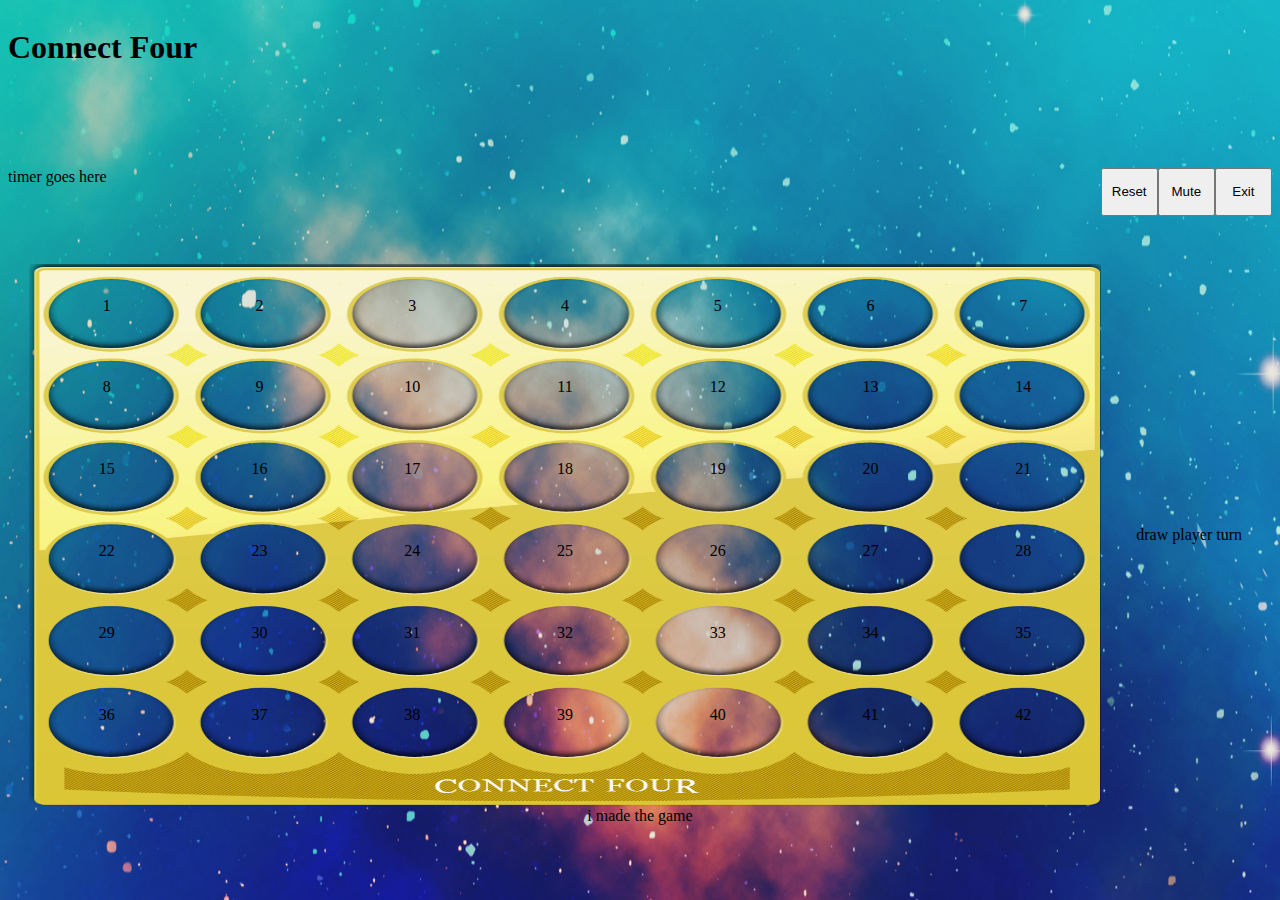
==== Connect Four/Index.html @ 4edeebd4 "added README, also further advenced with the css" ====
<!DOCTYPE html>
<html lang="en">
  <head>
    <meta charset="UTF-8" />
    <meta name="viewport" content="width=device-width, initial-scale=1.0" />
    <meta http-equiv="X-UA-Compatible" content="ie=edge" />
    <script defer src="functions/function.js" type="text/javascript"></script>
    <link rel="stylesheet" href="style/style.css" />
    <title>Connect Four</title>
  </head>
  <body>
    <div class="grid-container">
      <div class="connect-four"><h1>Connect Four</h1></div>
      <div class="player-turn"><div class="turn-text">draw player turn</div></div>
      <div class="buttons">
        <button class="buttonReset" type="button" name="button">Reset</button>

        <button class="buttonMute" type="button" name="muteButton">Mute</button>

        <button class="buttonExit" type="button" name="button">Exit</button>
      </div>
      <div class="timer">timer goes here</div>
<div class= "gameboard">
      <table
        class="insideboard"
        style=
      >
        <tr>
          <td>1</td>
          <td>2</td>
          <td>3</td>
          <td>4</td>
          <td>5</td>
          <td>6</td>
          <td>7</td>
        </tr>
        <tr>
          <td>8</td>
          <td>9</td>
          <td>10</td>
          <td>11</td>
          <td>12</td>
          <td>13</td>
          <td>14</td>
        </tr>
        <tr>
          <td>15</td>
          <td>16</td>
          <td>17</td>
          <td>18</td>
          <td>19</td>
          <td>20</td>
          <td>21</td>
        </tr>
        <tr>
          <td id = "22">22</td>
          <td>23</td>
          <td>24</td>
          <td>25</td>
          <td>26</td>
          <td>27</td>
          <td>28</td>
        </tr>
        <tr>
          <td>29</td>
          <td>30</td>
          <td>31</td>
          <td>32</td>
          <td>33</td>
          <td>34</td>
          <td>35</td>
        </tr>
        <tr>
          <td>36</td>
          <td>37</td>
          <td>38</td>
          <td>39</td>
          <td>40</td>
          <td>41</td>
          <td>42</td>
        </tr>
      </table>
    </div>
    <div class="footer"><footer>i made the game</footer></div>
  </body>
</html>
---- Connect Four/style/style.css ----
html {
  background-image: url("assets/background.png");
  background-repeat: no-repeat;
  background-size: 100vw 100vh;
}

.grid-container {
  display: grid;
  grid-template-columns: 0.1fr 4.6fr 0.4fr 0.8fr;
  grid-template-rows: 0.5fr 0.6fr 3.4fr 0.2fr;
  gap: 0px 0px;
  grid-template-areas:
    "connect-four connect-four connect-four ."
    "timer timer . buttons"
    ". gameboard gameboard player-turn"
    "footer footer footer footer";
}
.connect-four {
  display: grid;
  grid-template-columns: 1fr 1fr 1fr;
  grid-template-rows: 1fr 1fr;
  gap: 0px 0px;
  grid-template-areas:
    ". . ."
    ". . .";
  grid-area: connect-four;
}
.player-turn {
  display: grid;
  grid-template-columns: 0.4fr 2.3fr 0.3fr;
  grid-template-rows: 1.5fr 0.8fr 0.8fr;
  gap: 0px 0px;
  grid-template-areas:
    ". . ."
    ". turn-text ."
    ". . .";
  grid-area: player-turn;

  text-align: center;
}

.turn-text {
  grid-area: turn-text;
  text-align: center;
}
.buttons {
  display: grid;
  grid-template-columns: 1fr 1fr 1fr;
  grid-template-rows: 1fr 1fr;
  gap: 0px 0px;
  grid-template-areas:
    ". . ."
    ". . .";
  grid-area: buttons;
}
.timer {
  grid-area: timer;
}
.footer {
  grid-area: footer;
  text-align: center;
}
.gameboard {
  display: grid;
  grid-template-columns: 1fr 1fr 1fr;
  grid-template-rows: 1fr 1fr;
  gap: 0px 0px;
  grid-template-areas:
    "insideboard insideboard insideboard"
    "insideboard insideboard insideboard";
  grid-area: gameboard;
  background-image: url("assets/Board.png");
  background-size: 100% 100%;
}
.insideboard {
  text-align: center;
  grid-area: insideboard;
  padding-bottom: 50px;
}
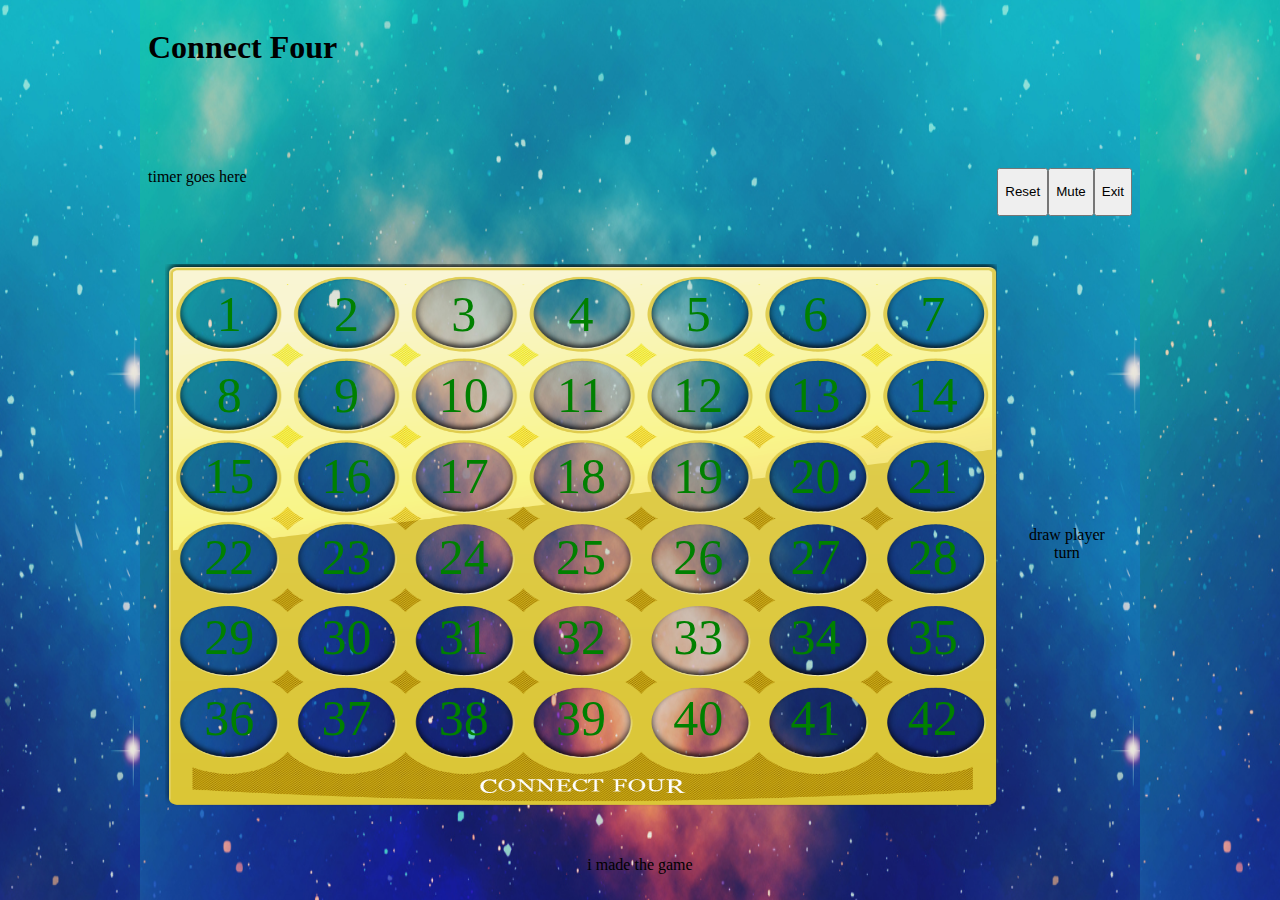
==== commit cb5973f3: "Started to work on the JS" ====
--- a/Connect Four/Index.html
+++ b/Connect Four/Index.html
@@ -13,74 +13,72 @@
       <div class="connect-four"><h1>Connect Four</h1></div>
       <div class="player-turn"><div class="turn-text">draw player turn</div></div>
       <div class="buttons">
-        <button class="buttonReset" type="button" name="button">Reset</button>
+        <button id ="buttonReset" class="buttonReset" type="button" name="button">Reset</button>
 
-        <button class="buttonMute" type="button" name="muteButton">Mute</button>
+        <button id ="buttonMute"class="buttonMute" type="button" name="muteButton">Mute</button>
 
-        <button class="buttonExit" type="button" name="button">Exit</button>
+        <button id ="buttonExit"class="buttonExit" type="button" name="button">Exit</button>
       </div>
       <div class="timer">timer goes here</div>
 <div class= "gameboard">
-      <table
-        class="insideboard"
-        style=
-      >
+      <table id = "insideBoard" class="insideBoard">
         <tr>
-          <td>1</td>
-          <td>2</td>
-          <td>3</td>
-          <td>4</td>
-          <td>5</td>
-          <td>6</td>
-          <td>7</td>
+          <td id ="td1">1</td>
+          <td id = "td2">2</td>
+          <td id = "td3">3</td>
+          <td id = "td4">4</td>
+          <td id = "td5">5</td>
+          <td id = "td6">6</td>
+          <td id = "td7">7</td>
         </tr>
         <tr>
-          <td>8</td>
-          <td>9</td>
-          <td>10</td>
-          <td>11</td>
-          <td>12</td>
-          <td>13</td>
-          <td>14</td>
+          <td id = "td8">8</td>
+          <td id = "td9">9</td>
+          <td id = "td10">10</td>
+          <td id = "td11">11</td>
+          <td id = "td12">12</td>
+          <td id = "td13">13</td>
+          <td id = "td14">14</td>
         </tr>
         <tr>
-          <td>15</td>
-          <td>16</td>
-          <td>17</td>
-          <td>18</td>
-          <td>19</td>
-          <td>20</td>
-          <td>21</td>
+          <td id = "td15">15</td>
+          <td id = "td16">16</td>
+          <td id = "td17">17</td>
+          <td id = "td18">18</td>
+          <td id = "td19">19</td>
+          <td id = "td20">20</td>
+          <td id = "td21">21</td>
         </tr>
         <tr>
-          <td id = "22">22</td>
-          <td>23</td>
-          <td>24</td>
-          <td>25</td>
-          <td>26</td>
-          <td>27</td>
-          <td>28</td>
+          <td id = "td22">22</td>
+          <td id = "td23">23</td>
+          <td id = "td24">24</td>
+          <td id = "td25">25</td>
+          <td id = "td26">26</td>
+          <td id = "td27">27</td>
+          <td id = "td28">28</td>
         </tr>
         <tr>
-          <td>29</td>
-          <td>30</td>
-          <td>31</td>
-          <td>32</td>
-          <td>33</td>
-          <td>34</td>
-          <td>35</td>
+          <td id = "td29">29</td>
+          <td id = "td30">30</td>
+          <td id = "td31">31</td>
+          <td id = "td32">32</td>
+          <td id = "td33">33</td>
+          <td id = "td34">34</td>
+          <td id = "td35">35</td>
         </tr>
         <tr>
-          <td>36</td>
-          <td>37</td>
-          <td>38</td>
-          <td>39</td>
-          <td>40</td>
-          <td>41</td>
-          <td>42</td>
+          <td id = "td36">36</td>
+          <td id = "td37">37</td>
+          <td id = "td38">38</td>
+          <td id = "td39">39</td>
+          <td id = "td40">40</td>
+          <td id = "td41">41</td>
+          <td id = "td42">42</td>
         </tr>
       </table>
     </div>
-    <div class="footer"><footer>i made the game</footer></div>
+  <div class="footer"><footer>i made the game</footer></div>
   </body>
+
 </html>
--- a/Connect Four/style/style.css
+++ b/Connect Four/style/style.css
@@ -1,9 +1,21 @@
 html {
-  background-image: url("assets/background.png");
-  background-repeat: no-repeat;
-  background-size: 100vw 100vh;
+  height: 100%;
+  /* max-height: 600px; */
+  width: 1000px;
+  margin: auto;
+  background-image: url("assets/stars.png"), url("assets/spaceMan.png"),
+    url("/"), url("assets/background.png"), linear-gradient(blue, black);
+  background-repeat: repeat-x, repeat-x, repeat-x, repeat-x, repeat;
+  background-position: 0 0px, 0 0%, 500px, 0, 0;
+  background-size: 1500px, 1000px, 300px 300px, 100% 100%, 100% 100%;
+  animation: 100s para infinite ease;
 }
 
+@keyframes para {
+  100% {
+    background-position: -5000px 30%, 1000px 95%, 0px 0%, 0px 0%, 400px 0;
+  }
+}
 .grid-container {
   display: grid;
   grid-template-columns: 0.1fr 4.6fr 0.4fr 0.8fr;
@@ -46,17 +58,16 @@
 .buttons {
   display: grid;
   grid-template-columns: 1fr 1fr 1fr;
-  grid-template-rows: 1fr 1fr;
+  grid-template-rows: 1fr;
   gap: 0px 0px;
-  grid-template-areas:
-    ". . ."
-    ". . .";
+  grid-template-areas: ". . .";
   grid-area: buttons;
 }
 .timer {
   grid-area: timer;
 }
 .footer {
+  margin-top: 5%;
   grid-area: footer;
   text-align: center;
 }
@@ -71,9 +82,29 @@
   grid-area: gameboard;
   background-image: url("assets/Board.png");
   background-size: 100% 100%;
+  cursor: pointer;
 }
-.insideboard {
+.insideBoard {
   text-align: center;
+  color: green;
   grid-area: insideboard;
   padding-bottom: 50px;
+  font-size: 50px;
+  padding-top: 9px;
+  padding-bottom: 47px;
+  padding-left: 5px;
+  padding-right: 5px;
 }
+
+.buttonExit {
+  cursor: pointer;
+  height: 50%;
+}
+.buttonReset {
+  cursor: pointer;
+  height: 50%;
+}
+.buttonMute {
+  cursor: pointer;
+  height: 50%;
+}
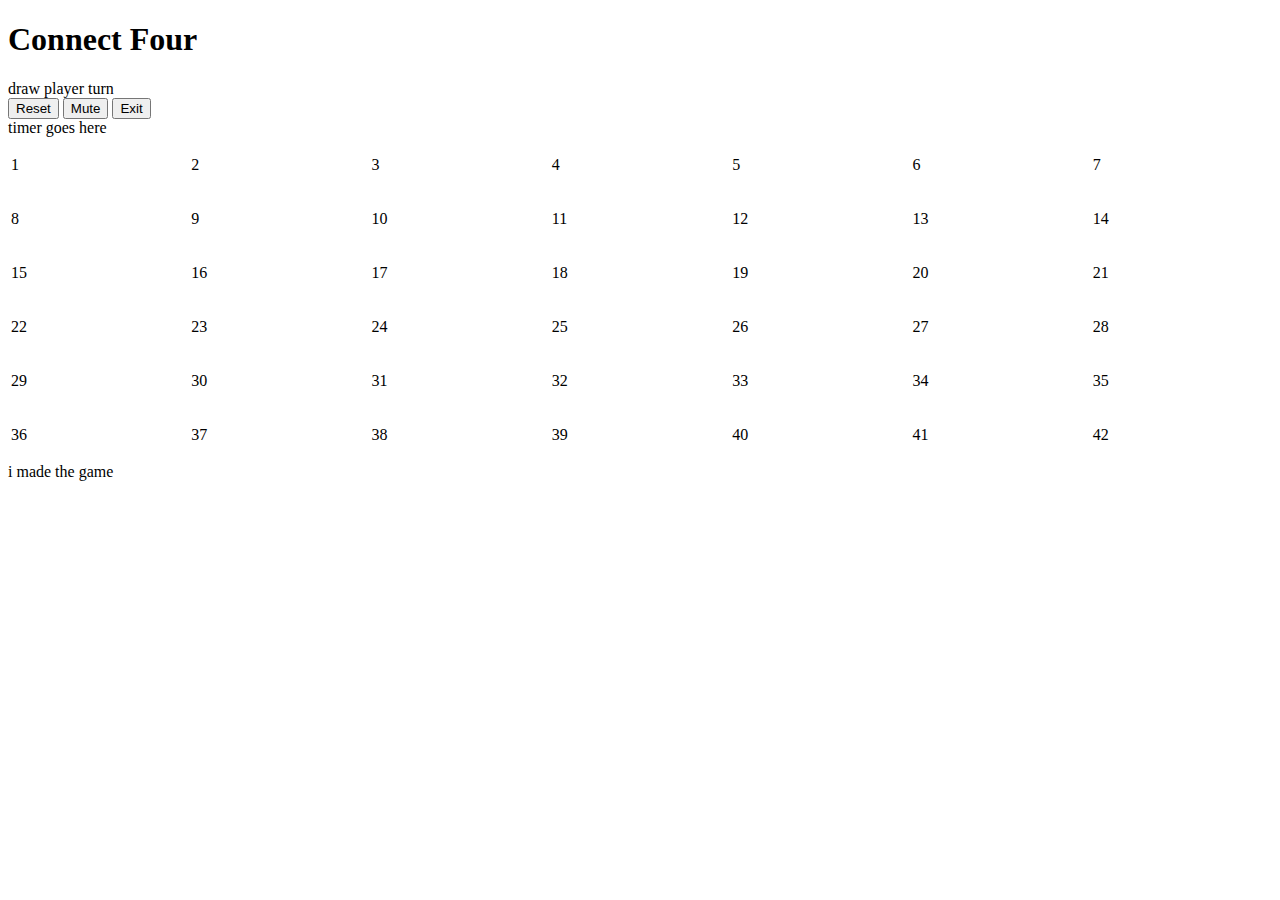
==== commit 8601b566: "Fixed table" ====
--- a/Connect Four/Index.html
+++ b/Connect Four/Index.html
@@ -6,79 +6,94 @@
     <meta http-equiv="X-UA-Compatible" content="ie=edge" />
     <script defer src="functions/function.js" type="text/javascript"></script>
     <link rel="stylesheet" href="style/style.css" />
-    <title>Connect Four</title>
+    <title class="Connect-Four">Connect Four</title>
   </head>
   <body>
     <div class="grid-container">
       <div class="connect-four"><h1>Connect Four</h1></div>
-      <div class="player-turn"><div class="turn-text">draw player turn</div></div>
+      <div class="player-turn">draw player turn</div>
       <div class="buttons">
-        <button id ="buttonReset" class="buttonReset" type="button" name="button">Reset</button>
+        <button
+          id="buttonReset"
+          class="buttonReset"
+          type="button"
+          name="button"
+        >
+          Reset
+        </button>
 
-        <button id ="buttonMute"class="buttonMute" type="button" name="muteButton">Mute</button>
+        <button
+          id="buttonMute"
+          class="buttonMute"
+          type="button"
+          name="muteButton"
+        >
+          Mute
+        </button>
 
-        <button id ="buttonExit"class="buttonExit" type="button" name="button">Exit</button>
+        <button id="buttonExit" class="buttonExit" type="button" name="button">
+          Exit
+        </button>
       </div>
       <div class="timer">timer goes here</div>
-<div class= "gameboard">
-      <table id = "insideBoard" class="insideBoard">
+      <table id="insideBoard" class="table">
         <tr>
-          <td id ="td1">1</td>
-          <td id = "td2">2</td>
-          <td id = "td3">3</td>
-          <td id = "td4">4</td>
-          <td id = "td5">5</td>
-          <td id = "td6">6</td>
-          <td id = "td7">7</td>
+          <td>1</td>
+          <td>2</td>
+          <td>3</td>
+          <td>4</td>
+          <td>5</td>
+          <td>6</td>
+          <td>7</td>
         </tr>
         <tr>
-          <td id = "td8">8</td>
-          <td id = "td9">9</td>
-          <td id = "td10">10</td>
-          <td id = "td11">11</td>
-          <td id = "td12">12</td>
-          <td id = "td13">13</td>
-          <td id = "td14">14</td>
+          <td>8</td>
+          <td>9</td>
+          <td>10</td>
+          <td>11</td>
+          <td>12</td>
+          <td>13</td>
+          <td>14</td>
         </tr>
         <tr>
-          <td id = "td15">15</td>
-          <td id = "td16">16</td>
-          <td id = "td17">17</td>
-          <td id = "td18">18</td>
-          <td id = "td19">19</td>
-          <td id = "td20">20</td>
-          <td id = "td21">21</td>
+          <td>15</td>
+          <td>16</td>
+          <td>17</td>
+          <td>18</td>
+          <td>19</td>
+          <td>20</td>
+          <td>21</td>
         </tr>
         <tr>
-          <td id = "td22">22</td>
-          <td id = "td23">23</td>
-          <td id = "td24">24</td>
-          <td id = "td25">25</td>
-          <td id = "td26">26</td>
-          <td id = "td27">27</td>
-          <td id = "td28">28</td>
+          <td>22</td>
+          <td>23</td>
+          <td>24</td>
+          <td>25</td>
+          <td>26</td>
+          <td>27</td>
+          <td>28</td>
         </tr>
         <tr>
-          <td id = "td29">29</td>
-          <td id = "td30">30</td>
-          <td id = "td31">31</td>
-          <td id = "td32">32</td>
-          <td id = "td33">33</td>
-          <td id = "td34">34</td>
-          <td id = "td35">35</td>
+          <td>29</td>
+          <td>30</td>
+          <td>31</td>
+          <td>32</td>
+          <td>33</td>
+          <td>34</td>
+          <td>35</td>
         </tr>
         <tr>
-          <td id = "td36">36</td>
-          <td id = "td37">37</td>
-          <td id = "td38">38</td>
-          <td id = "td39">39</td>
-          <td id = "td40">40</td>
-          <td id = "td41">41</td>
-          <td id = "td42">42</td>
+          <td>36</td>
+          <td>37</td>
+          <td>38</td>
+          <td>39</td>
+          <td>40</td>
+          <td>41</td>
+          <td>42</td>
         </tr>
       </table>
     </div>
-  <div class="footer"><footer>i made the game</footer></div>
+
+    <div class="footer"><footer>i made the game</footer></div>
   </body>
-
 </html>
--- a/Connect Four/style/style.css
+++ b/Connect Four/style/style.css
@@ -1,8 +1,8 @@
-html {
+/* html {
   height: 100%;
-  /* max-height: 600px; */
-  width: 1000px;
-  margin: auto;
+   max-height: 600px;
+  width: 1000vw;
+  margin: 0;
   background-image: url("assets/stars.png"), url("assets/spaceMan.png"),
     url("/"), url("assets/background.png"), linear-gradient(blue, black);
   background-repeat: repeat-x, repeat-x, repeat-x, repeat-x, repeat;
@@ -10,13 +10,93 @@
   background-size: 1500px, 1000px, 300px 300px, 100% 100%, 100% 100%;
   animation: 100s para infinite ease;
 }
-
 @keyframes para {
   100% {
     background-position: -5000px 30%, 1000px 95%, 0px 0%, 0px 0%, 400px 0;
   }
-}
+} */
+
+table{
+  width: 100% !important;
+  table-layout: fixed;
+}
+
+/* tr {
+  width: 50%;
+} */
+
+td{
+  width: 50px;
+  height: 50px;
+}
+
+.img{
+width: 45px;
+height: 45px;
+}
+
+/*
 .grid-container {
+  display: grid;
+  grid-template-columns:  1fr 300px 300px 300px 300px 300px 300px 300px;
+  grid-template-rows:  10% 10% 300px 300px 300px 300px 300px 300px;
+  gap: 0px 0px;
+}
+.connect-four { grid-area: 1 / 1 / 2 / 9; }
+.buttons { grid-area: 2 / 6 / 3 / 9; }
+.timer { grid-area: 2 / 1 / 3 / 6; }
+.player-turn { grid-area: 3 / 8 / 9 / 9; }
+.table { grid-area: 3 / 1 / 9 / 8; }
+.td1 { grid-area: 3 / 1 / 4 / 2; }
+.td2 { grid-area: 3 / 2 / 4 / 3; }
+.td3 { grid-area: 3 / 3 / 4 / 4; }
+.td4 { grid-area: 3 / 4 / 4 / 5; }
+.td5 { grid-area: 3 / 5 / 4 / 6; }
+.td6 { grid-area: 3 / 6 / 4 / 7; }
+.td7 { grid-area: 3 / 7 / 4 / 8; }
+.td8 { grid-area: 4 / 1 / 5 / 2; }
+.td9 { grid-area: 4 / 2 / 5 / 3; }
+.td10 { grid-area: 4 / 3 / 5 / 4; }
+.td11 { grid-area: 4 / 4 / 5 / 5; }
+.td12 { grid-area: 4 / 5 / 5 / 6; }
+.td13 { grid-area: 4 / 6 / 5 / 7; }
+.td14 { grid-area: 4 / 7 / 5 / 8; }
+.td15 { grid-area: 5 / 1 / 6 / 2; }
+.td16 { grid-area: 5 / 2 / 6 / 3; }
+.td17 { grid-area: 5 / 3 / 6 / 4; }
+.td18 { grid-area: 5 / 4 / 6 / 5; }
+.td19 { grid-area: 5 / 5 / 6 / 6; }
+.td20 { grid-area: 5 / 6 / 6 / 7; }
+.td21 { grid-area: 5 / 7 / 6 / 8; }
+.td22 { grid-area: 6 / 1 / 7 / 2; }
+.td23 { grid-area: 6 / 2 / 7 / 3; }
+.td24 { grid-area: 6 / 3 / 7 / 4; }
+.td25 { grid-area: 6 / 4 / 7 / 5; }
+.td26 { grid-area: 6 / 5 / 7 / 6; }
+.td27 { grid-area: 6 / 6 / 7 / 7; }
+.td28 { grid-area: 6 / 7 / 7 / 8; }
+.td29 { grid-area: 7 / 1 / 8 / 2; }
+.td30 { grid-area: 7 / 2 / 8 / 3; }
+.td31 { grid-area: 7 / 3 / 8 / 4; }
+.td32 { grid-area: 7 / 4 / 8 / 5; }
+.td33 { grid-area: 7 / 5 / 8 / 6; }
+.td34 { grid-area: 7 / 6 / 8 / 7; }
+.td35 { grid-area: 7 / 7 / 8 / 8; }
+.td36 { grid-area: 8 / 1 / 9 / 2; }
+.td37 { grid-area: 8 / 2 / 9 / 3; }
+.td38 { grid-area: 8 / 3 / 9 / 4; }
+.td39 { grid-area: 8 / 4 / 9 / 5; }
+.td40 { grid-area: 8 / 5 / 9 / 6; }
+.td41 { grid-area: 8 / 6 / 9 / 7; }
+.td42 { grid-area: 8 / 7 / 9 / 8; }
+
+
+
+
+
+/*
+.grid-container {
+  display: grid;
   display: grid;
   grid-template-columns: 0.1fr 4.6fr 0.4fr 0.8fr;
   grid-template-rows: 0.5fr 0.6fr 3.4fr 0.2fr;
@@ -26,8 +106,9 @@
     "timer timer . buttons"
     ". gameboard gameboard player-turn"
     "footer footer footer footer";
-}
+ }
 .connect-four {
+
   display: grid;
   grid-template-columns: 1fr 1fr 1fr;
   grid-template-rows: 1fr 1fr;
@@ -36,9 +117,10 @@
     ". . ."
     ". . .";
   grid-area: connect-four;
+  grid-area: connect-four;
 }
 .player-turn {
-  display: grid;
+display: grid;
   grid-template-columns: 0.4fr 2.3fr 0.3fr;
   grid-template-rows: 1.5fr 0.8fr 0.8fr;
   gap: 0px 0px;
@@ -47,64 +129,84 @@
     ". turn-text ."
     ". . .";
   grid-area: player-turn;
+  grid-area: player-turn;
 
   text-align: center;
 }
-
-.turn-text {
-  grid-area: turn-text;
+@@ -56,12 +56,12 @@ html {
   text-align: center;
 }
 .buttons {
+  display: grid;
   display: grid;
   grid-template-columns: 1fr 1fr 1fr;
   grid-template-rows: 1fr;
   gap: 0px 0px;
   grid-template-areas: ". . .";
   grid-area: buttons;
+  grid-area: buttons;
+
 }
 .timer {
   grid-area: timer;
-}
-.footer {
-  margin-top: 5%;
-  grid-area: footer;
+@@ -72,15 +72,15 @@ html {
   text-align: center;
 }
 .gameboard {
   display: grid;
   grid-template-columns: 1fr 1fr 1fr;
   grid-template-rows: 1fr 1fr;
+  display: grid;
+  grid-template-columns: 1fr 1fr 1fr 1fr 1fr 1fr 1fr;
+  grid-template-rows: 1fr 1fr 1fr 1fr 1fr 1fr;
   gap: 0px 0px;
   grid-template-areas:
     "insideboard insideboard insideboard"
     "insideboard insideboard insideboard";
   grid-area: gameboard;
   background-image: url("assets/Board.png");
+  grid-area: gameboard;
+
   background-size: 100% 100%;
   cursor: pointer;
 }
-.insideBoard {
-  text-align: center;
-  color: green;
+
+#insideBoard{
+  display: grid;
   grid-area: insideboard;
-  padding-bottom: 50px;
+}
+
+
+
+@@ -92,10 +92,15 @@ html {
   font-size: 50px;
   padding-top: 9px;
   padding-bottom: 47px;
   padding-left: 5px;
   padding-right: 5px;
-}
-
+
+  background-image: url("assets/Board.png");
+  background-size: contain;
+  background-position: center;
+  background-repeat: no-repeat;
+}
+.img {
+  width: 0px;
+} */
+
+/* 114 x 75 */
+/*
 .buttonExit {
   cursor: pointer;
   height: 50%;
-}
-.buttonReset {
+@@ -108,3 +113,13 @@ html {
   cursor: pointer;
   height: 50%;
 }
-.buttonMute {
-  cursor: pointer;
-  height: 50%;
-}
+
+.td {
+  width: 75px;
+  display: flex;
+  justify-content: center;
+  align-items: center;
+}
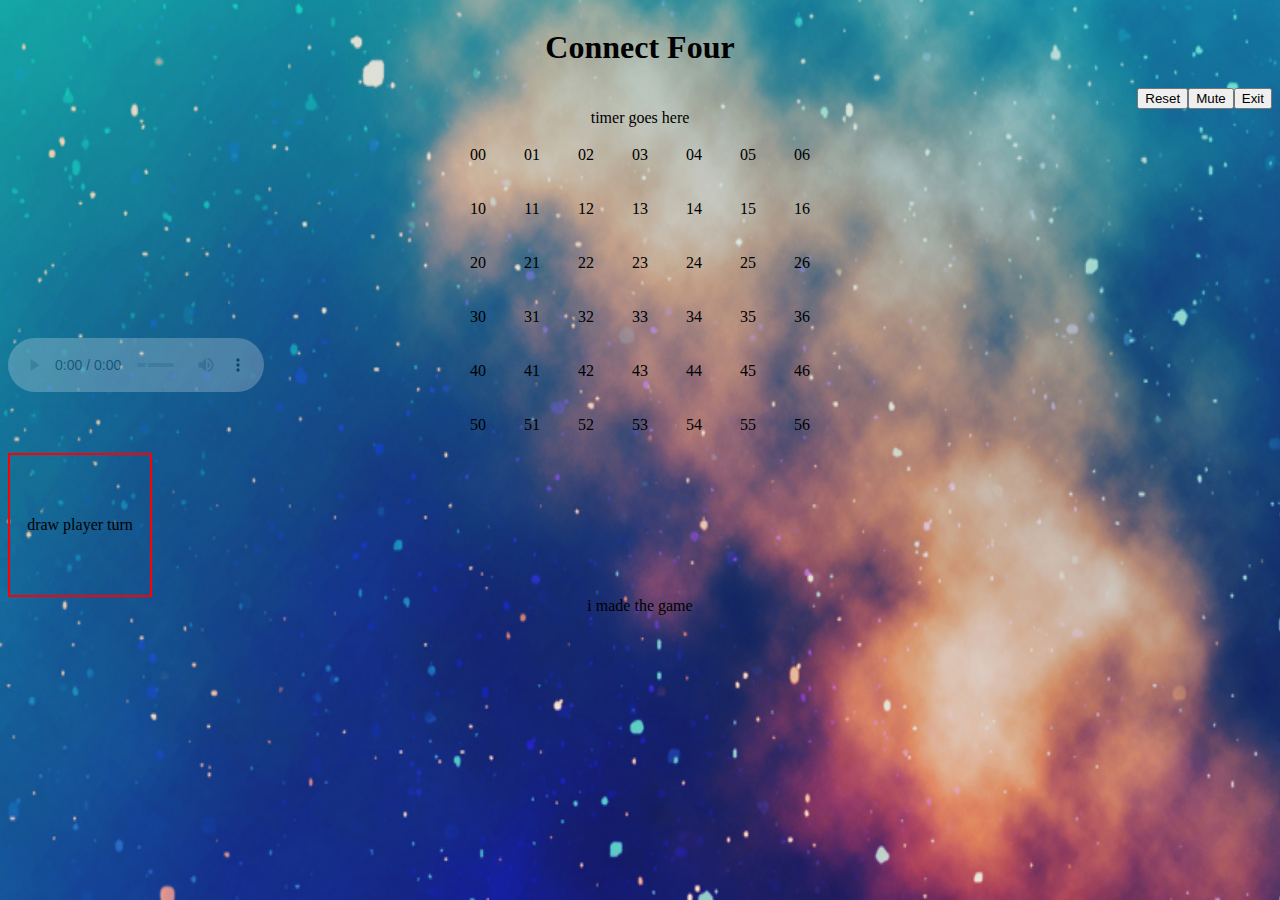
==== commit a83844ab: "Added more stylies music player" ====
--- a/Connect Four/Index.html
+++ b/Connect Four/Index.html
@@ -11,7 +11,7 @@
   <body>
     <div class="grid-container">
       <div class="connect-four"><h1>Connect Four</h1></div>
-      <div class="player-turn">draw player turn</div>
+
       <div class="buttons">
         <button
           id="buttonReset"
@@ -92,8 +92,17 @@
           <td>42</td>
         </tr>
       </table>
+      <div class="player-turn">draw player turn</div>
+
+      <div id="backgroundMusic">
+        <audio id="backgroundMusic" autoplay controls>
+          <div class="MusicImage">
+            <img src="style\assets\MusicImage.jpg" />
+          </div>
+          <source src="style\assets\trippingInJapan.ogg" />
+        </audio>
+      </div>
     </div>
-
     <div class="footer"><footer>i made the game</footer></div>
   </body>
 </html>
--- a/Connect Four/style/style.css
+++ b/Connect Four/style/style.css
@@ -1,99 +1,119 @@
-/* html {
+html {
+  align-self: center;
   height: 100%;
-   max-height: 600px;
-  width: 1000vw;
+  max-height: 600px;
+  width: 100vw;
   margin: 0;
-  background-image: url("assets/stars.png"), url("assets/spaceMan.png"),
-    url("/"), url("assets/background.png"), linear-gradient(blue, black);
-  background-repeat: repeat-x, repeat-x, repeat-x, repeat-x, repeat;
+  background-image: url("assets/stars.png"), url("assets/spaceMan.png"), url(""),
+    url("assets/background.png"), linear-gradient(blue, black);
+  background-repeat: repeat-x, repeat-x, repeat-x, repeat-x, no-repeat;
   background-position: 0 0px, 0 0%, 500px, 0, 0;
-  background-size: 1500px, 1000px, 300px 300px, 100% 100%, 100% 100%;
+  background-size: 1500px, 1000px, 150vw 150vh, 150vw 150vh, 1920px 1080px;
   animation: 100s para infinite ease;
 }
 @keyframes para {
   100% {
-    background-position: -5000px 30%, 1000px 95%, 0px 0%, 0px 0%, 400px 0;
-  }
-} */
-
-table{
-  width: 100% !important;
+    background-position: -5000px 30%, 1000px 95%, 0px 0%, 0px 0%, 0 0;
+  }
+}
+
+table {
+  align-self: center;
+  width: 280px;
+  height: 250px;
   table-layout: fixed;
-}
-
-/* tr {
-  width: 50%;
-} */
-
-td{
+  margin: 0;
+}
+
+td {
   width: 50px;
   height: 50px;
-}
-
-.img{
-width: 45px;
-height: 45px;
-}
-
-/*
+  text-align: center;
+  background-image: url("assets/board.png");
+  background-repeat: no-repeat;
+  background-size: contain;
+  background-position: center;
+}
+
+.timer {
+  text-align: center;
+}
+
+.img {
+  width: 40px;
+  height: 40px;
+}
+
+.MusicImage {
+  display: flex;
+  width: 10px;
+  height: 10vh;
+}
 .grid-container {
-  display: grid;
-  grid-template-columns:  1fr 300px 300px 300px 300px 300px 300px 300px;
-  grid-template-rows:  10% 10% 300px 300px 300px 300px 300px 300px;
-  gap: 0px 0px;
-}
-.connect-four { grid-area: 1 / 1 / 2 / 9; }
-.buttons { grid-area: 2 / 6 / 3 / 9; }
-.timer { grid-area: 2 / 1 / 3 / 6; }
-.player-turn { grid-area: 3 / 8 / 9 / 9; }
-.table { grid-area: 3 / 1 / 9 / 8; }
-.td1 { grid-area: 3 / 1 / 4 / 2; }
-.td2 { grid-area: 3 / 2 / 4 / 3; }
-.td3 { grid-area: 3 / 3 / 4 / 4; }
-.td4 { grid-area: 3 / 4 / 4 / 5; }
-.td5 { grid-area: 3 / 5 / 4 / 6; }
-.td6 { grid-area: 3 / 6 / 4 / 7; }
-.td7 { grid-area: 3 / 7 / 4 / 8; }
-.td8 { grid-area: 4 / 1 / 5 / 2; }
-.td9 { grid-area: 4 / 2 / 5 / 3; }
-.td10 { grid-area: 4 / 3 / 5 / 4; }
-.td11 { grid-area: 4 / 4 / 5 / 5; }
-.td12 { grid-area: 4 / 5 / 5 / 6; }
-.td13 { grid-area: 4 / 6 / 5 / 7; }
-.td14 { grid-area: 4 / 7 / 5 / 8; }
-.td15 { grid-area: 5 / 1 / 6 / 2; }
-.td16 { grid-area: 5 / 2 / 6 / 3; }
-.td17 { grid-area: 5 / 3 / 6 / 4; }
-.td18 { grid-area: 5 / 4 / 6 / 5; }
-.td19 { grid-area: 5 / 5 / 6 / 6; }
-.td20 { grid-area: 5 / 6 / 6 / 7; }
-.td21 { grid-area: 5 / 7 / 6 / 8; }
-.td22 { grid-area: 6 / 1 / 7 / 2; }
-.td23 { grid-area: 6 / 2 / 7 / 3; }
-.td24 { grid-area: 6 / 3 / 7 / 4; }
-.td25 { grid-area: 6 / 4 / 7 / 5; }
-.td26 { grid-area: 6 / 5 / 7 / 6; }
-.td27 { grid-area: 6 / 6 / 7 / 7; }
-.td28 { grid-area: 6 / 7 / 7 / 8; }
-.td29 { grid-area: 7 / 1 / 8 / 2; }
-.td30 { grid-area: 7 / 2 / 8 / 3; }
-.td31 { grid-area: 7 / 3 / 8 / 4; }
-.td32 { grid-area: 7 / 4 / 8 / 5; }
-.td33 { grid-area: 7 / 5 / 8 / 6; }
-.td34 { grid-area: 7 / 6 / 8 / 7; }
-.td35 { grid-area: 7 / 7 / 8 / 8; }
-.td36 { grid-area: 8 / 1 / 9 / 2; }
-.td37 { grid-area: 8 / 2 / 9 / 3; }
-.td38 { grid-area: 8 / 3 / 9 / 4; }
-.td39 { grid-area: 8 / 4 / 9 / 5; }
-.td40 { grid-area: 8 / 5 / 9 / 6; }
-.td41 { grid-area: 8 / 6 / 9 / 7; }
-.td42 { grid-area: 8 / 7 / 9 / 8; }
-
-
-
-
-
+  display: flex;
+  justify-content: center;
+  flex-direction: column;
+}
+
+.connect-four {
+  display: flex;
+  justify-content: center;
+}
+.player-turn {
+  display: flex;
+  flex-direction: column;
+  justify-content: center;
+  height: 140px;
+  width: 140px;
+  text-align: center;
+  border: 2px red solid;
+}
+.buttons {
+  display: flex;
+  justify-content: flex-end;
+}
+
+#backgroundMusic {
+  opacity: 0.5;
+  width: 20vw;
+  height: 20vh;
+  position: absolute;
+}
+
+@keyframes backgroundMusic {
+  0% {
+    background-image: url("style/assets/MusicImage.jpg");
+    width: 20vw;
+    height: 20vh;
+  }
+  25% {
+    background-image: url("style/assets/MusicImage.jpg");
+    background-color: yellow;
+    width: 25vw;
+    height: 22vh;
+  }
+
+  100% {
+    background-image: url("style/assets/MusicImage.jpg");
+    background-color: red;
+    width: 40vw;
+    height: 30vh;
+  }
+}
+
+#backgroundMusic:hover {
+  background-image: url("style/assets/MusicImage.jpg");
+  background-color: #047dc5;
+  opacity: 1;
+  width: 40vw;
+  height: 30vh;
+  animation-name: backgroundMusic;
+  animation-duration: 4s;
+}
+
+footer {
+  text-align: center;
+}
 /*
 .grid-container {
   display: grid;
@@ -210,3 +230,4 @@
   justify-content: center;
   align-items: center;
 }
+*/
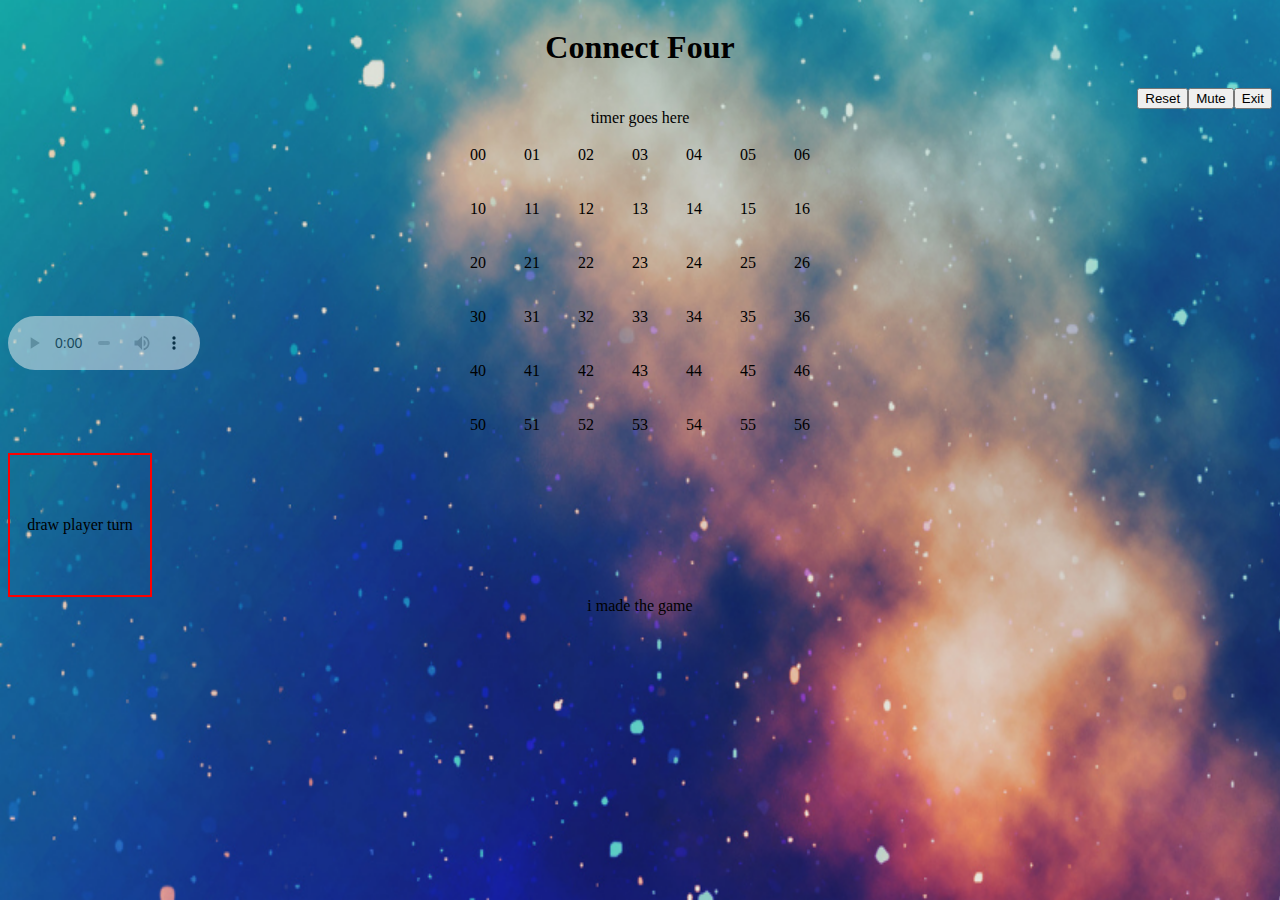
==== commit 12a6d788: "Added playerturn image" ====
--- a/Connect Four/Index.html
+++ b/Connect Four/Index.html
@@ -92,16 +92,14 @@
           <td>42</td>
         </tr>
       </table>
-      <div class="player-turn">draw player turn</div>
+      <div id="player-turn" class="player-turn">draw player turn</div>
 
-      <div id="backgroundMusic">
-        <audio id="backgroundMusic" autoplay controls>
-          <div class="MusicImage">
-            <img src="style\assets\MusicImage.jpg" />
-          </div>
-          <source src="style\assets\trippingInJapan.ogg" />
-        </audio>
-      </div>
+      <audio id="backgroundMusic" autoplay controls>
+        <div class="MusicImage">
+          <img src="style\assets\MusicImage.jpg" />
+        </div>
+        <source src="style\assets\trippingInJapan.ogg" />
+      </audio>
     </div>
     <div class="footer"><footer>i made the game</footer></div>
   </body>
--- a/Connect Four/style/style.css
+++ b/Connect Four/style/style.css
@@ -61,7 +61,7 @@
 }
 .player-turn {
   display: flex;
-  flex-direction: column;
+  align-items: center;
   justify-content: center;
   height: 140px;
   width: 140px;
@@ -74,41 +74,54 @@
 }
 
 #backgroundMusic {
+  background-image: url("https://i.ytimg.com/vi/9DCnb_5TtOE/maxresdefault.jpg");
+  background-size: 100% 100%;
+  background-repeat: no-repeat;
   opacity: 0.5;
-  width: 20vw;
-  height: 20vh;
+  width: 15vw;
+  height: 15vh;
   position: absolute;
 }
 
 @keyframes backgroundMusic {
   0% {
-    background-image: url("style/assets/MusicImage.jpg");
-    width: 20vw;
-    height: 20vh;
+    background-image: url("https://i.ytimg.com/vi/9DCnb_5TtOE/maxresdefault.jpg");
+    background-size: 15vw 15vh;
+    background-repeat: no-repeat;
+    opacity: 0.7;
+    width: 15vw;
+    height: 15vh;
   }
   25% {
-    background-image: url("style/assets/MusicImage.jpg");
+    background-image: url("https://i.ytimg.com/vi/9DCnb_5TtOE/maxresdefault.jpg");
+    background-size: 25vw 25vh;
+    background-repeat: no-repeat;
     background-color: yellow;
+    opacity: 0.8;
     width: 25vw;
-    height: 22vh;
+    height: 25vh;
   }
 
   100% {
-    background-image: url("style/assets/MusicImage.jpg");
+    background-image: url("https://i.ytimg.com/vi/9DCnb_5TtOE/maxresdefault.jpg");
+    background-size: 40vw 40vh;
+    background-repeat: no-repeat;
+    opacity: 0.9;
     background-color: red;
     width: 40vw;
-    height: 30vh;
+    height: 40vh;
   }
 }
 
 #backgroundMusic:hover {
-  background-image: url("style/assets/MusicImage.jpg");
   background-color: #047dc5;
+  background-size: 40vw 40vh;
+  background-repeat: no-repeat;
   opacity: 1;
   width: 40vw;
-  height: 30vh;
+  height: 40vh;
   animation-name: backgroundMusic;
-  animation-duration: 4s;
+  animation-duration: 2s;
 }
 
 footer {
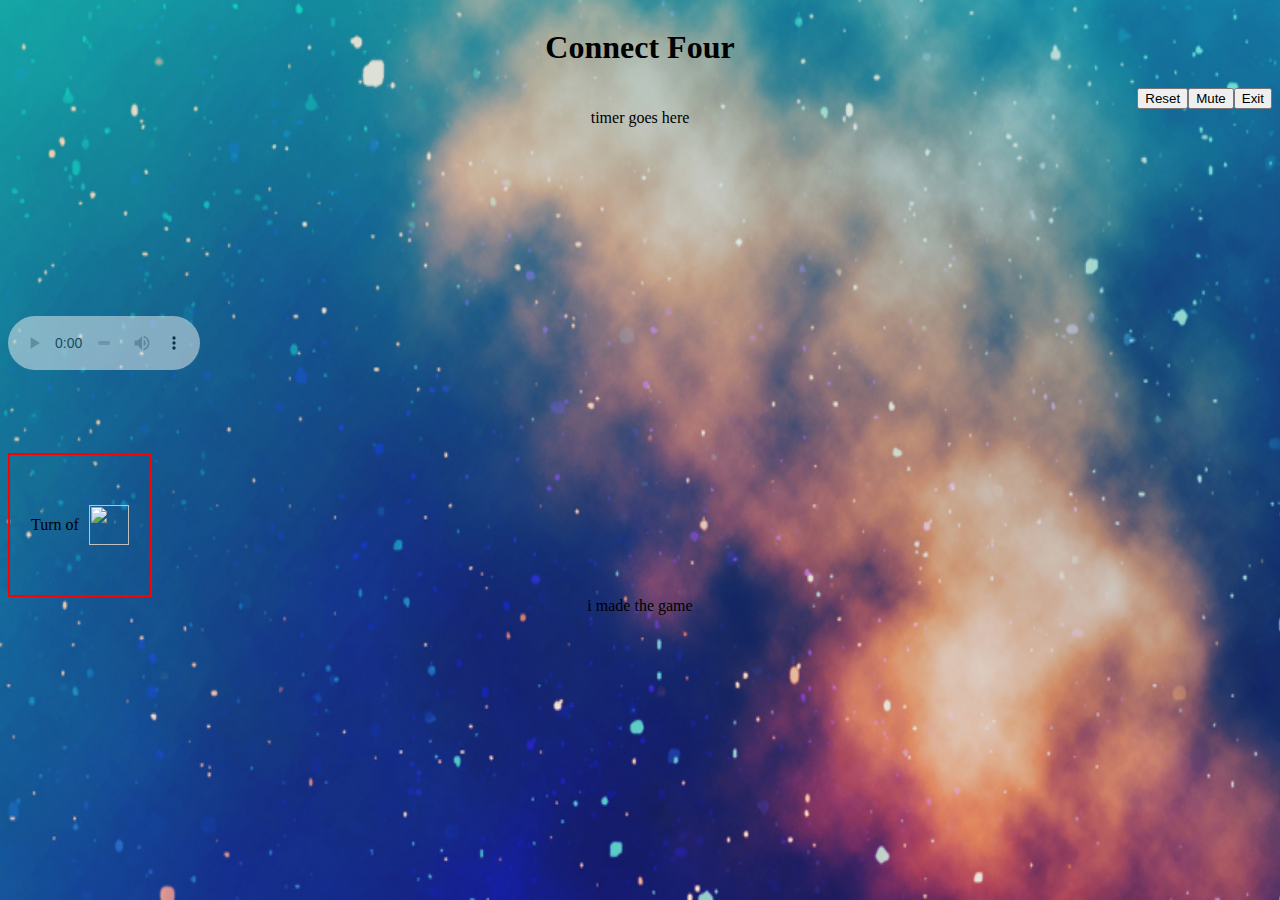
==== commit fbcbbcec: "Adding gameLogic to the mix" ====
--- a/Connect Four/Index.html
+++ b/Connect Four/Index.html
@@ -92,7 +92,11 @@
           <td>42</td>
         </tr>
       </table>
-      <div id="player-turn" class="player-turn">draw player turn</div>
+      <div id="player-turn" class="player-turn">
+        <div id="turn-of">Turn of</div>
+
+        <img class="img" src="/style/assets/Player1.png" />
+      </div>
 
       <audio id="backgroundMusic" autoplay controls>
         <div class="MusicImage">
--- a/Connect Four/style/style.css
+++ b/Connect Four/style/style.css
@@ -65,8 +65,10 @@
   justify-content: center;
   height: 140px;
   width: 140px;
-  text-align: center;
   border: 2px red solid;
+}
+#turn-of {
+  padding-right: 10px;
 }
 .buttons {
   display: flex;
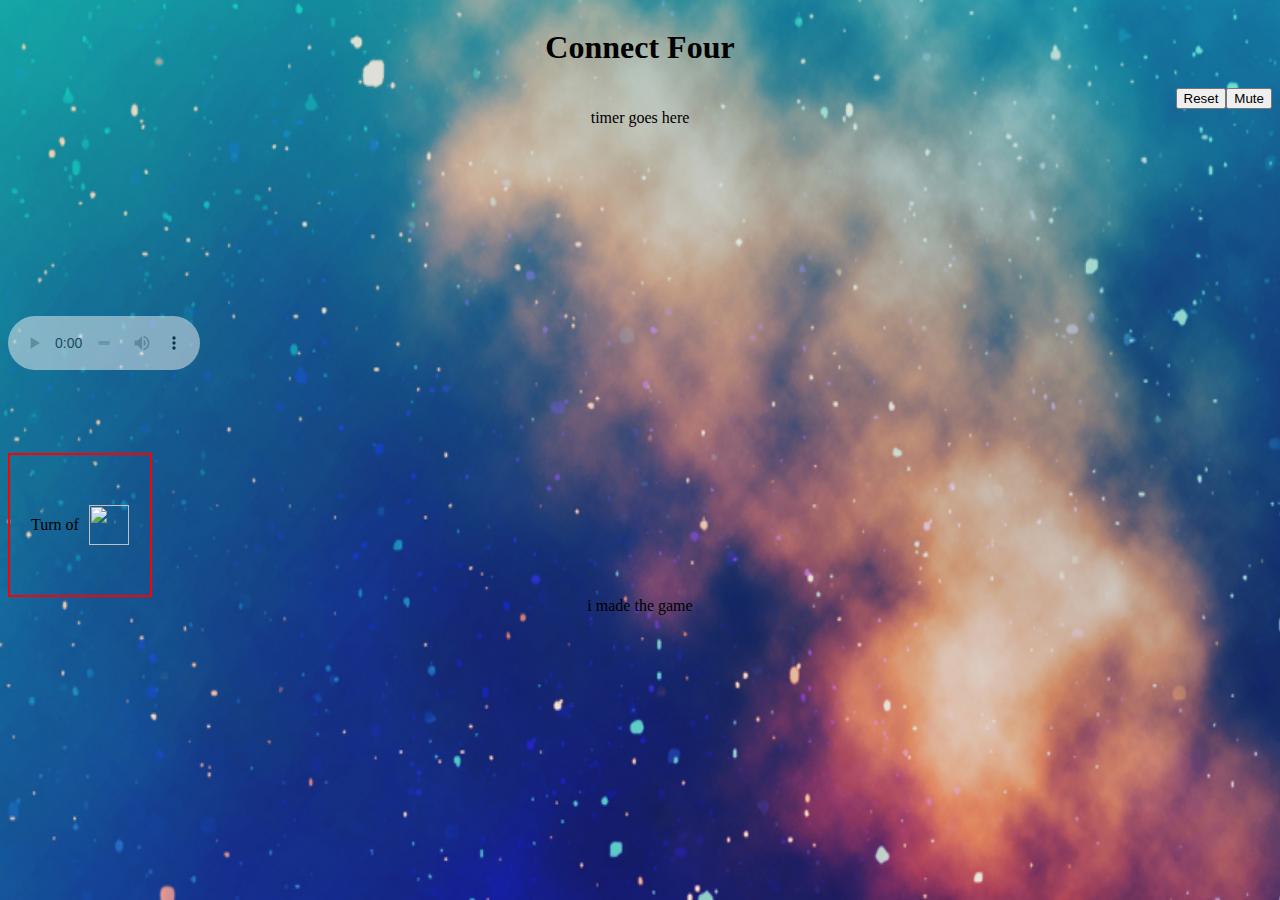
==== commit cde418bf: "Messing with the pushDown function" ====
--- a/Connect Four/Index.html
+++ b/Connect Four/Index.html
@@ -7,6 +7,7 @@
     <script defer src="functions/function.js" type="text/javascript"></script>
     <link rel="stylesheet" href="style/style.css" />
     <title class="Connect-Four">Connect Four</title>
+    <link rel="icon" type="ico" href="favicon.ico" />
   </head>
   <body>
     <div class="grid-container">
@@ -29,10 +30,6 @@
           name="muteButton"
         >
           Mute
-        </button>
-
-        <button id="buttonExit" class="buttonExit" type="button" name="button">
-          Exit
         </button>
       </div>
       <div class="timer">timer goes here</div>
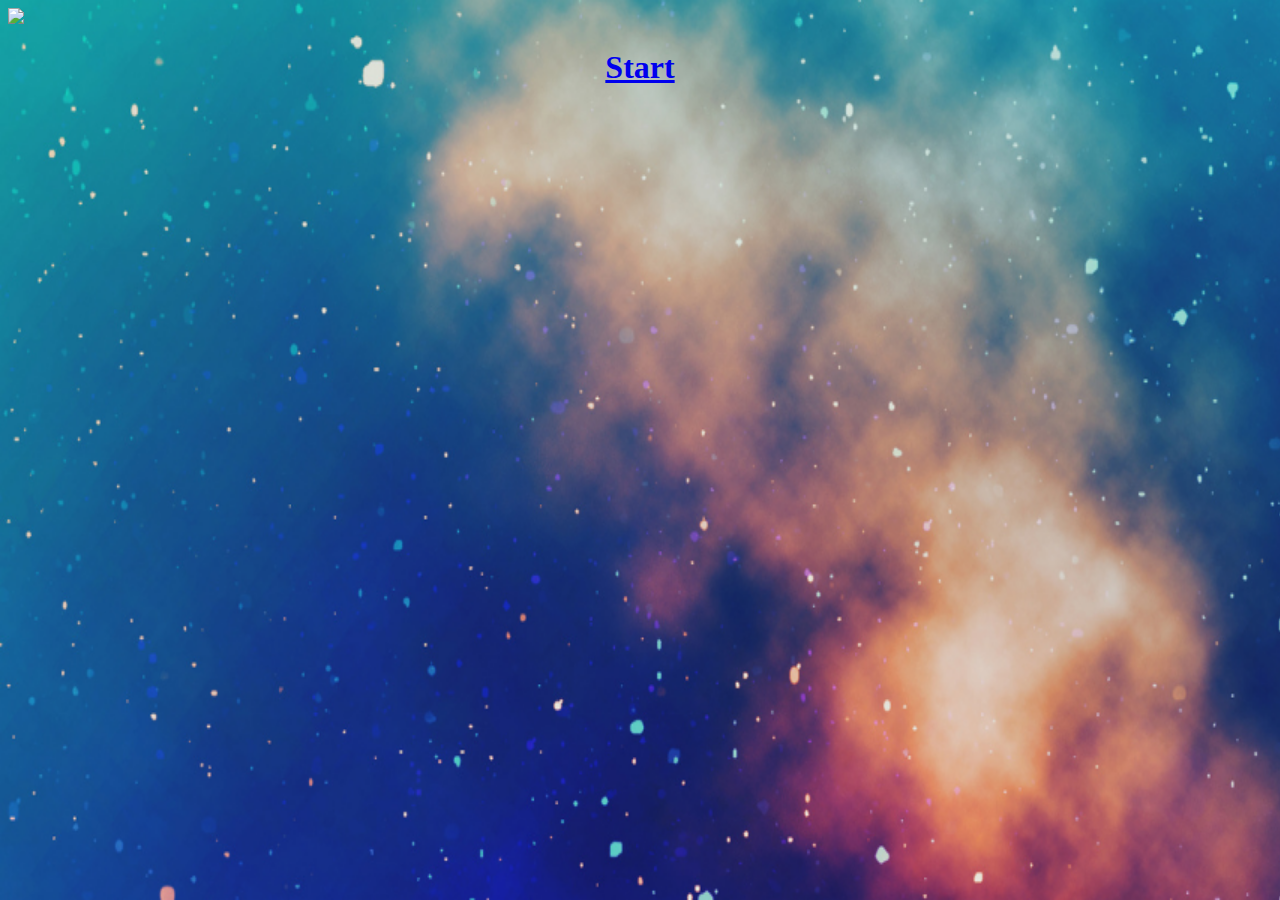
==== commit 1f3d7edf: "Added a win screen and WinLogic and win css" ====
--- a/Connect Four/Index.html
+++ b/Connect Four/Index.html
@@ -5,103 +5,12 @@
     <meta name="viewport" content="width=device-width, initial-scale=1.0" />
     <meta http-equiv="X-UA-Compatible" content="ie=edge" />
     <script defer src="functions/function.js" type="text/javascript"></script>
-    <link rel="stylesheet" href="style/style.css" />
+    <link rel="stylesheet" href="style/Index.css" />
     <title class="Connect-Four">Connect Four</title>
     <link rel="icon" type="ico" href="favicon.ico" />
   </head>
   <body>
-    <div class="grid-container">
-      <div class="connect-four"><h1>Connect Four</h1></div>
-
-      <div class="buttons">
-        <button
-          id="buttonReset"
-          class="buttonReset"
-          type="button"
-          name="button"
-        >
-          Reset
-        </button>
-
-        <button
-          id="buttonMute"
-          class="buttonMute"
-          type="button"
-          name="muteButton"
-        >
-          Mute
-        </button>
-      </div>
-      <div class="timer">timer goes here</div>
-      <table id="insideBoard" class="table">
-        <tr>
-          <td>1</td>
-          <td>2</td>
-          <td>3</td>
-          <td>4</td>
-          <td>5</td>
-          <td>6</td>
-          <td>7</td>
-        </tr>
-        <tr>
-          <td>8</td>
-          <td>9</td>
-          <td>10</td>
-          <td>11</td>
-          <td>12</td>
-          <td>13</td>
-          <td>14</td>
-        </tr>
-        <tr>
-          <td>15</td>
-          <td>16</td>
-          <td>17</td>
-          <td>18</td>
-          <td>19</td>
-          <td>20</td>
-          <td>21</td>
-        </tr>
-        <tr>
-          <td>22</td>
-          <td>23</td>
-          <td>24</td>
-          <td>25</td>
-          <td>26</td>
-          <td>27</td>
-          <td>28</td>
-        </tr>
-        <tr>
-          <td>29</td>
-          <td>30</td>
-          <td>31</td>
-          <td>32</td>
-          <td>33</td>
-          <td>34</td>
-          <td>35</td>
-        </tr>
-        <tr>
-          <td>36</td>
-          <td>37</td>
-          <td>38</td>
-          <td>39</td>
-          <td>40</td>
-          <td>41</td>
-          <td>42</td>
-        </tr>
-      </table>
-      <div id="player-turn" class="player-turn">
-        <div id="turn-of">Turn of</div>
-
-        <img class="img" src="/style/assets/Player1.png" />
-      </div>
-
-      <audio id="backgroundMusic" autoplay controls>
-        <div class="MusicImage">
-          <img src="style\assets\MusicImage.jpg" />
-        </div>
-        <source src="style\assets\trippingInJapan.ogg" />
-      </audio>
-    </div>
-    <div class="footer"><footer>i made the game</footer></div>
+    <img src="./assets/spaceMan.png" />
+    <h1 id="start"><a href="Game.html">Start</a></h1>
   </body>
 </html>
--- a/Connect Four/style/Index.css
+++ b/Connect Four/style/Index.css
@@ -0,0 +1,39 @@
+html {
+  align-self: center;
+  height: 100%;
+  max-height: 600px;
+  width: 100vw;
+  margin: 0;
+  background-image: url("assets/stars.png"), url("assets/spaceMan.png"), url(""),
+    url("assets/background.png"), linear-gradient(blue, black);
+  background-repeat: repeat-x, repeat-x, repeat-x, repeat-x, no-repeat;
+  background-position: 0 0px, 0 0%, 500px, 0, 0;
+  background-size: 1500px, 1000px, 150vw 150vh, 150vw 150vh, 1920px 1080px;
+  animation: 100s para infinite ease;
+}
+@keyframes para {
+  100% {
+    background-position: -5000px 30%, 1000px 95%, 0px 0%, 0px 0%, 0 0;
+  }
+}
+
+#backgroundMusic {
+  background-image: url("https://i.ytimg.com/vi/9DCnb_5TtOE/maxresdefault.jpg");
+  background-size: 100% 100%;
+  background-repeat: no-repeat;
+  opacity: 0.5;
+  width: 15vw;
+  height: 15vh;
+  position: absolute;
+}
+
+#start {
+  display: flex;
+  justify-content: center;
+  flex-flow: row;
+  /* background-image: url("https://i.ytimg.com/vi/9DCnb_5TtOE/maxresdefault.jpg"); */
+}
+
+footer {
+  text-align: center;
+}
